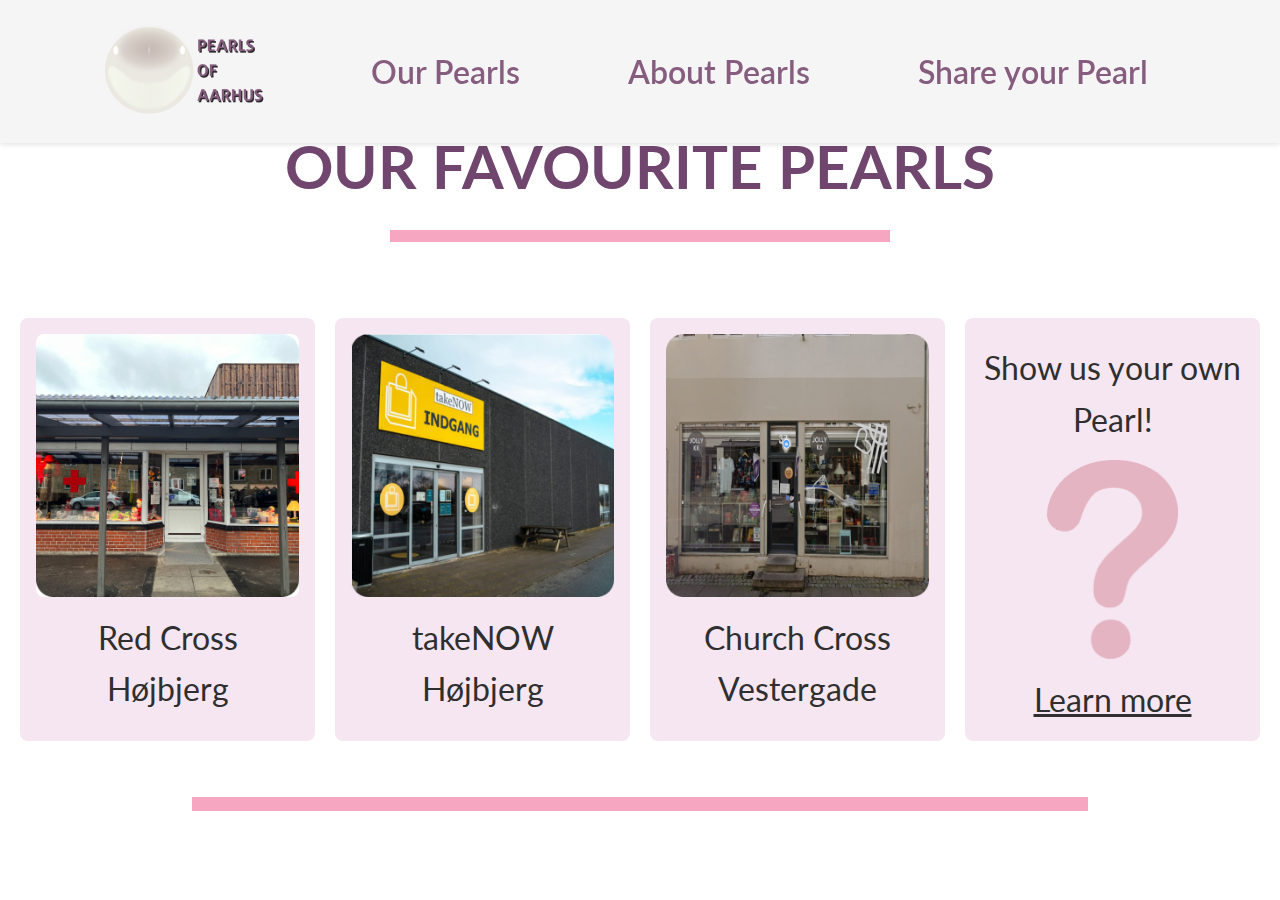
==== ourPearls.html @ 92d8c457 "first commit" ====
<!DOCTYPE html>
<html lang="en">
<head>
    <meta charset="UTF-8">
    <meta name="viewport" content="width=device-width, initial-scale=1.0">
    <title>Our Pearls</title>
    <link rel="stylesheet" href="css/style.css">
</head>
<body>
    <header class="navigation-container">
        <div class="logo">             
             <a href="index.html">
                <img src="images/logo.png" alt="Logo of Pearls of Aarhus" >
            </a>
        </div>
        <nav class="nav-links">
            <a href="ourPearls.html" >Our Pearls</a>
            <a href="aboutPearls.html" >About Pearls</a>
            <a href="sharePearl.html" >Share your Pearl</a>
        </nav>
    </header>

    <main>
    <div class="title"> <h2>OUR FAVOURITE PEARLS </h2> </div>
    <div class="underline-small"></div>
    
        
        <div class="favorite-pearls">
            <div class="pearls-grid">
                <a href="shop1.html" class="pearl">
                    <img src="/images/pearl1.jpg" alt="Red Cross Højbjerg">
                    <p>Red Cross Højbjerg</p>
                </a>
                <a href="shop2.html" class="pearl">
                    <img src="images/pearl2.jpg" alt="takeNOW Højbjerg">
                    <p>takeNOW Højbjerg</p>
                </a>
                <a href="shop3.html" class="pearl">
                    <img src="images/pearl3.jpg" alt="Church Cross Vestergade">
                    <p>Church Cross Vestergade</p>
                </a>
                <div class="pearl special-pearl">
                    <p>Show us your own Pearl!</p>
                    <img src="images/specialPearl.png" alt="exclamation mark">
                    <a href="sharePearl.html">Learn more</a>
                </div>
            </div>
        </div>
   

    
    <div class="underline-large"></div>
</main>      
</body>
</html>
---- css/style.css ----
@import url('https://fonts.googleapis.com/css2?family=Lato:wght@400;700&display=swap');
@import url('https://fonts.googleapis.com/css2?family=Istok+Web:wght@400;700&display=swap');

* {
    margin: 0;
    padding: 0;
    box-sizing: border-box;
    font-family: 'Lato', 'Istok Web', sans-serif;
}

body {
    margin: 0;
    font-family: 'Istok Web', sans-serif;
    line-height: 1.6;
    color: #333;
    padding-top: 80px; /* Adjust based on the height of your header */
}

/* ----------------------------------------------------- HEADER ELEMENTS START ------------------------------------------------------------------ */
.navigation-container {
    display: flex;
    justify-content: space-between;
    align-items: center;
    padding: 16px 32px;
    background-color: #F5F5F5;
    font-family: 'Lato', sans-serif;
    color: #865D7F;
    font-size: 32px;
    font-style: normal;
    font-weight: 600;
    line-height: normal;
    position: fixed;
    top: 0;
    width: 100%;
    z-index: 1000; /* Ensure it stays on top of other elements */
    box-shadow: 0 2px 5px rgba(0, 0, 0, 0.1); /* Optional: add a shadow for better visibility */
}

.nav-links a {
    text-decoration: none;
    color: inherit;
    font-size: 32px;
    margin-right: 100px;
    display: inline-block;
}

.nav-links a:hover {
    color: #BB96AC;
    text-decoration-line: underline;
    text-decoration-thickness: 5px;
}

.logo {
  margin-left: 6%;
}

/* ----------------------------------------------------- HEADER ELEMENTS END ------------------------------------------------------------------ */


/* ----------------------------------------------------- INDEX  START ----------------------------------------------------------------------------- */

.background-image {
    position: absolute;
    top: 0;
    left: 0;
    width: 100%;
    height: 100%;
    object-fit: cover;
    z-index: -1; /* Ensure the image is behind other content */
}

.main-page-information {
    max-width: 900px;
    margin-top: 10%;
    padding: 20px;
    border-radius: 8px;
    margin-left: 10%;

}

.main-page-information h1 {
    color: #FBFBFB;
    font-family: 'Lato', sans-serif;
    font-size: 48px;
    font-style: normal;
    font-weight: 400;
    line-height: normal;
    text-transform: uppercase;
    text-align: left;
}

.underline {
    width: 372px;
    height: 12px;
    background: #F6A6C1;
    margin-left: 0px;
    margin-top: 16px;
    margin-bottom: 16px;
}

.main-page-information p {
    color: #FBFBFB;
    font-family: 'Istok Web', sans-serif;
    font-size: 32px;
    font-style: normal;
    font-weight: 400;
    line-height: normal;
    letter-spacing: 1.6px;
}

.button {
    text-decoration: none;
    color: #F6A6C1;
    padding: 10px 30px;
    display: inline-block;
    margin-top: 20px;
    transition: 0.3s;
    border-radius: 100px;
    border: 5px solid #F6A6C1;
    font-family: 'Lato', sans-serif;
    font-size: 32px;
}

.button:hover {
    background: #F6A6C1;
    color:  #70466E;
}

/* ----------------------------------------------------- INDEX  END ------------------------------------------------------------------- */


/* ---------------------------------------------------------- ABOUT PEARLS START  ----------------------------------------------------- */

.title {
    font-size: 40px;
    color: #70466E;
    font-family: 'Lato', sans-serif;
    text-align: center;
    margin-top: 3%;
}

.box-container {
    display: flex;
    justify-content: center;
    gap: 20px;
    flex-wrap: wrap;
    margin-bottom: 40px;
}

.box {
    width: 250px;
    padding: 20px;
    border-radius: 10px;
    text-align: center;
}

.box img {
    max-width: 100%;
    height: auto;
    border-radius: 10px;
}

.box p {
    margin-top: 10px;
    font-size: 1rem;
}

.arrow {
    max-width: 10%; /* Adjust the width of the divider image */
    max-height: fit-content;
    margin: 6% 1%; /* Add spacing above and below the divider */
}

/* ---------------------------------------------------------- ABOUT PEARLS END  ----------------------------------------------------- */

/* ---------------------------------------------------------- SHARE PEARL START ----------------------------------------------------- */

.share-your-pearls {
    text-align: center;
    margin: 0 auto;
    max-width: 966px; /* Restrict width */
    padding: 20px; /* Add padding for spacing */
}

.share-your-pearls .content {
    display: flex;
    flex-direction: column; /* Stack the cards vertically */
    gap: 20px; /* Add space between cards */
    align-items: center; /* Center-align the cards */
}

.card {
    display: flex;
    flex-direction: row; /* Side-by-side layout for image and text */
    background-color: #E7CEE3;
    width: 966px; /* Fixed width */
    height: 437px; /* Fixed height */
    border-radius: 10px;
    box-shadow: 0 4px 6px rgba(0, 0, 0, 0.1);
    flex-shrink: 0; /* Prevent shrinking */
    overflow: hidden; /* Handle overflow content */
}

.card img {
    width: 50%; /* Restrict the image to half the card's width */
    height: auto;
    object-fit: cover; /* Keep proportions intact */
    border-radius: 10px 0 0 10px; /* Round the left corners */
}

.card .text {
    width: 50%; /* Restrict the text to half the card's width */
    padding: 20px;
    text-align: left; /* Align text to the left */
    display: flex;
    flex-direction: column; /* Stack text content vertically */
    justify-content: center; /* Center-align text within the box */
}

.card .text h2 {
    color: #8E44AD;
    margin-bottom: 10px;
    font-size: 32px;
}

.card .text p,
.card .text ul {
    font-size: 18px;
    line-height: 1.5;
    font-family: 'Istok Web', sans-serif;
}

.card .text ul {
    padding-left: 20px; /* Add indentation for list items */
    list-style-type: disc; /* Bullet points */
    font-family: 'Istok Web', sans-serif;
    font-size: 20px;
    font-style: italic;
}

.card-email-card {
    display: flex;
    flex-direction: column; /* Stack the cards vertically */
    gap: 20px; /* Add space between cards */
    align-items: center; /* Center-align the cards */
    background-color: #E7CEE3;
}

.email-card {
    background-color: #E7CEE3; /* Soft pink background */
    width: 966px; /* Match width of the other cards */
    padding: 20px; /* Add padding for spacing */
    text-align: center; /* Center-align text */
    border-radius: 10px; /* Rounded corners */
    box-shadow: 0px 4px 6px rgba(0, 0, 0, 0.1); /* Light shadow for depth */
    margin: 20px 0; /* Add space above */
}

.email-box {
    background-color: #fff; /* White background for the email link */
    padding: 10px; /* Add padding inside the box */
    border-radius: 5px; /* Slight rounding */
    box-shadow: 0 0 10px rgba(0, 0, 0, 0.1); /* Subtle shadow */
    margin: 10px 0; /* Space around the box */
}

.email-box a {
    color: #865D7F;
    font-family: 'Inter', sans-serif;
    font-size: 40px;
    font-style: italic;
    font-weight: 100;
    line-height: normal;
    text-decoration: none;
}

.card-email-card p {
    color: #8E44AD;
    text-align: center;
    font-family: 'Lato', sans-serif;
    font-size: 32px;
    font-style: normal;
    font-weight: 400;
    line-height: normal;
}

.card-email-card h2 {
    color: #8E44AD;
    text-align: center;
    font-family: 'Lato', sans-serif;
    font-size: 40px;
    font-weight: 500;
    line-height: normal;
}

/* ---------------------------------------------------------- SHARE PEARL END ----------------------------------------------------- */

/* ----------------------------------------------------- OUR PEARLS  START ---------------------------------------------------- */
.favorite-pearls {
    padding: 40px 20px;
    text-align: center;
}

.favorite-pearls h2 {
    font-size: 40px;
    color: #70466E;
    font-family: 'Lato', sans-serif;
}

.pearls-grid {
    display: grid;
    grid-template-columns: repeat(4, 1fr);
    gap: 20px;
    margin-top: 20px;
}

.pearl {
    text-decoration: none; /* Remove underline from links */
    color: inherit; /* Inherit text color */
    display: block; /* Make the entire pearl clickable */
    text-align: center;
    background: #F6E6F1;
    padding: 16px;
    border-radius: 8px;
    transition: 0.3s;
}

.pearl img {
    width: 100%;
    height: auto;
    border-radius: 8px;
}

.pearl p {
    font-family: 'Lato', sans-serif;
    font-size: 32px;
    color: #2F2F2F;
    margin-top: 8px;
}

.pearl:hover {
    transform: scale(1.05);
}

.special-pearl {
    display: flex;
    flex-direction: column;
    justify-content: center;
    align-items: center;
    background: #F6E6F1;
}

.special-pearl p {
    color: #2F2F2F;
    font-size: 32px;
    margin-bottom: 15px;
}

.special-pearl img {
    width: 50%; /* Decreased image width */
    height: auto;
    border-radius: 8px;
}

.special-pearl a {
    text-decoration: underline;
    color: #2F2F2F;
    margin-top: 15px;
    font-size: 32px;
}

/* ----------------------------------------------------- OUR PEARLS  END ---------------------------------------------------- */

/* ----------------------------------------------------- SHOPS SECTIONS  START ---------------------------------------------------- */
.shop-info {
    display: flex;
    flex-wrap: wrap;
    gap: 20px;
    margin: 20px 0;
    align-items: flex-start;
    margin-top: 5%;
}


.shop-info-text {
    flex: 1;
    min-width: 300px;
    order: 2; /* Ensure the text is on the right side */
    color: #865D7F;
}

.shop-info-text p {
    color: #313131;
    font-family: 'Istok Web', sans-serif;
    font-size: 18px;
    font-style: normal;
    font-weight: 400;
    line-height: normal;
}

.shop-info-text strong {
    color: #865D7F;
    font-family: 'Istok Web', sans-serif;
    font-size: 24px;
    font-style: normal;
    font-weight: 400;
    line-height: normal;
}

.shop-info-image {
    flex: 1;
    min-width: 300px;
    position: relative;
    order: 1; /* Ensure the image is on the left side */
}

.shop-info img {
    width: 100%;
    border-radius: 10px;
}


.shop-info-box {
    box-shadow: 0 3px 6px #00000029;
    padding: 35px 40px;
    box-sizing: border-box;
    margin: 0 50px;
    transform: translateY(-40%);
    background-color: #fefefe;
    border: 5px solid #E4B4C2;
    text-align: center;
}

.shop-info-box strong {
    color: #865D7F;
    font-family: 'Istok Web', sans-serif;
    font-size: 24px;
    font-style: normal;
    font-weight: 700;
    line-height: normal;
}

.shop-info-box p {
    color: #2F2F2F;
    font-family: 'Istok Web', sans-serif;
    font-size: 20px;
    font-style: normal;
    font-weight: 700;
    line-height: normal;
}

.shop-info-box a {
    color: #E4B4C2;
    font-family: 'Istok Web', sans-serif;
    font-size: 20px;
    font-style: normal;
    font-weight: 400;
    line-height: normal;
    text-decoration-line: underline;
    text-decoration-style: solid;
    text-decoration-skip-ink: auto;
    text-decoration-thickness: auto;
    text-underline-offset: auto;
    word-wrap: break-word; /* Ensure long words break to fit the container */
    overflow-wrap: break-word; /* Ensure long words break to fit the container */
}

.map-gallery-container {
    display: flex;
    gap: 20px;
    margin: 20px 10px;
}

.mapstyle, .gallery {
    flex: 1;
    height: 500px; /* Ensure both elements have the same height */
    margin-top: 10px;
}

.mapstyle {
    width: 100%; /* Ensure the map takes up the full width of its container */
    border-radius: 10px;
    margin-left: 50px;
}

.gallery {
    text-align: center;
}

.gallery h2 {
    background: #E4B4C2; /* Set the background color */
    padding: 10px 20px; /* Add padding for spacing inside the box */
    display: inline-block; /* Ensure the box fits the content */
    color: #70466E; /* Adjust text color if needed */
    font-family: 'Lato', sans-serif;
    font-size: 40px;
    text-align: center;
}

.preview {
    height: 100%; /* Ensure the preview takes up the full height of its container */
}

.preview img {
    width: 100%;
    height: 100%;
    border-radius: 10px;
    object-fit: cover; /* Ensure the image covers the entire preview area */
}

.how-to-get-there {
    background: #E4B4C2; /* Set the background color */
    padding: 10px 20px; /* Add padding for spacing inside the box */
    border-radius: 8px; /* Optional: add rounded corners */
    display: inline-block; /* Ensure the box fits the content */
    color: #70466E; /* Adjust text color if needed */
    font-family: 'Lato', sans-serif;
    font-size: 40px;
    text-align: center;
    margin: 20px 50px; /* Add margin for spacing */
}

.preview {
    margin-bottom: 20px;
    margin-top: 20px;
}

.preview img {
    width: 700px;
    height: 500px;
}

.carousel {
    display: flex;
    justify-content: center;
    gap: 10px;
    padding-bottom: 100px;
}

.carousel-img {
    width: 100px; /* Adjust the width to make the images smaller */
    height: 100px; /* Adjust the height to make the images smaller */
    border-radius: 10px;
    cursor: pointer;
    transition: transform 0.3s;
}

.carousel-img:hover {
    transform: scale(1.1);
}

.share-text {
    color: #2F2F2F;
    text-align: center;
    font-family: 'Lato', sans-serif;
    font-size: 32px;
    font-style: normal;
    font-weight: 800;
    line-height: normal;
    margin-top: 20px;
    position: fixed; /* Fix the position at the bottom */
    bottom: 0px; /* Align to the bottom of the viewport */
    width: 100%; /* Ensure it spans the full width */
    background-color: #fff; /* Optional: background color to make it stand out */
    padding: 10px 0; /* Optional: padding for spacing */
    box-shadow: 0 -2px 5px rgba(0, 0, 0, 0.1); /* Optional: shadow for better visibility */
    z-index: 1001; /* Ensure it stays on top of other elements */
}

.share-text a {
    color: #865D7F;
    font-family: 'Lato', sans-serif;
    font-size: 32px;
    font-style: normal;
    font-weight: 800;
    text-decoration-line: underline;
    text-decoration-style: solid;
    text-decoration-skip-ink: auto;
    text-decoration-thickness: auto;
    text-underline-offset: auto;
}

/* -----------------------------------------------------  UNDERLINES ---------------------------------------------------- */

.underline-small {
    width: 40%; /* Relatywna szerokość dla małego paska */
    max-width: 500px; /* Maksymalna szerokość */
    height: 12px; /* Zmniejszona wysokość */
    background: #F6A6C1;
    margin: 16px auto;
}

.underline-large {
    width: 70%; /* Relatywna szerokość dla dużego paska */
    max-width: 900px; /* Maksymalna szerokość */
    height: 14px; /* Zmniejszona wysokość */
    background: #F6A6C1;
    margin: 16px auto;
}


/* -----------------------------------------------------  RESPONSIVE DESIGN ---------------------------------------------------- */

/* For tablets and smaller desktops */
@media (max-width: 1024px) {
    .navigation-container {
        padding: 16px 20px;
    }

    .nav-links a {
        font-size: 28px;
        margin-right: 50px;
    }

    .main-page-information h1 {
        font-size: 40px;
    }

    .main-page-information p {
        font-size: 28px;
    }

    .button {
        font-size: 28px;
    }

    .title {
        font-size: 36px;
    }

    .box-container {
        gap: 15px;
    }

    .box {
        width: 200px;
    }

    .card {
        width: 90%;
        height: auto;
        flex-direction: column;
    }

    .card img {
        width: 100%;
        border-radius: 10px 10px 0 0;
    }

    .card .text {
        width: 100%;
        padding: 15px;
    }

    .card .text h2 {
        font-size: 28px;
    }

    .card .text p,
    .card .text ul {
        font-size: 16px;
    }

    .email-card {
        width: 90%;
    }

    .email-box a {
        font-size: 32px;
    }

    .pearls-grid {
        grid-template-columns: repeat(3, 1fr);
    }

    .pearl p {
        font-size: 28px;
    }

    .shop-info {
        flex-direction: column;
    }

    .shop-info-text {
        order: 1;
    }

    .shop-info-image {
        order: 2;
    }

    .map-gallery-container {
        flex-direction: column;
    }

    .mapstyle, .gallery {
        height: auto;
    }

    .preview img {
        width: 100%;
        height: auto;
    }

    .carousel-img {
        width: 80px;
        height: 80px;
    }

    .share-text {
        font-size: 28px;
    }
}

/* For mobile phones */
@media (max-width: 768px) {
    .navigation-container {
        padding: 12px 16px;
    }

    .nav-links a {
        font-size: 24px;
        margin-right: 30px;
    }

    .main-page-information {
        margin: 0 20px;
        margin-top: 80px;
    }

    .main-page-information h1 {
        font-size: 32px;
    }

    .main-page-information p {
        font-size: 24px;
    }

    .button {
        font-size: 24px;
    }

    .title {
        font-size: 32px;
    }

    .box-container {
        gap: 10px;
    }

    .box {
        width: 150px;
    }

    .card {
        width: 100%;
    }

    .card .text h2 {
        font-size: 24px;
    }

    .card .text p,
    .card .text ul {
        font-size: 14px;
    }

    .email-box a {
        font-size: 28px;
    }

    .pearls-grid {
        grid-template-columns: repeat(2, 1fr);
    }

    .pearl p {
        font-size: 24px;
    }

    .special-pearl p {
        font-size: 24px;
    }

    .special-pearl a {
        font-size: 24px;
    }

    .shop-info-box {
        margin: 0 20px;
        transform: translateY(-20%);
    }

    .shop-info-box strong {
        font-size: 20px;
    }

    .shop-info-box p {
        font-size: 16px;
    }

    .shop-info-box a {
        font-size: 16px;
    }

    .map-gallery-container {
        flex-direction: column;
    }

    .mapstyle, .gallery {
        height: auto;
    }

    .preview img {
        width: 100%;
        height: auto;
    }

    .carousel-img {
        width: 60px;
        height: 60px;
    }

    .share-text {
        font-size: 24px;
    }
}

/* For very small mobile phones */
@media (max-width: 480px) {
    .navigation-container {
        padding: 10px 12px;
    }

    .nav-links a {
        font-size: 20px;
        margin-right: 20px;
    }

    .main-page-information h1 {
        font-size: 28px;
    }

    .main-page-information p {
        font-size: 20px;
    }

    .button {
        font-size: 20px;
    }

    .title {
        font-size: 28px;
    }

    .box-container {
        gap: 5px;
    }

    .box {
        width: 120px;
    }

    .card .text h2 {
        font-size: 20px;
    }

    .card .text p,
    .card .text ul {
        font-size: 12px;
    }

    .email-box a {
        font-size: 24px;
    }

    .pearls-grid {
        grid-template-columns: repeat(1, 1fr);
    }

    .pearl p {
        font-size: 20px;
    }

    .special-pearl p {
        font-size: 20px;
    }

    .special-pearl a {
        font-size: 20px;
    }

    .shop-info-box {
        margin: 0 10px;
        transform: translateY(-10%);
    }

    .shop-info-box strong {
        font-size: 18px;
    }

    .shop-info-box p {
        font-size: 14px;
    }

    .shop-info-box a {
        font-size: 14px;
    }

    .carousel-img {
        width: 50px;
        height: 50px;
    }

    .share-text {
        font-size: 20px;
    }
}
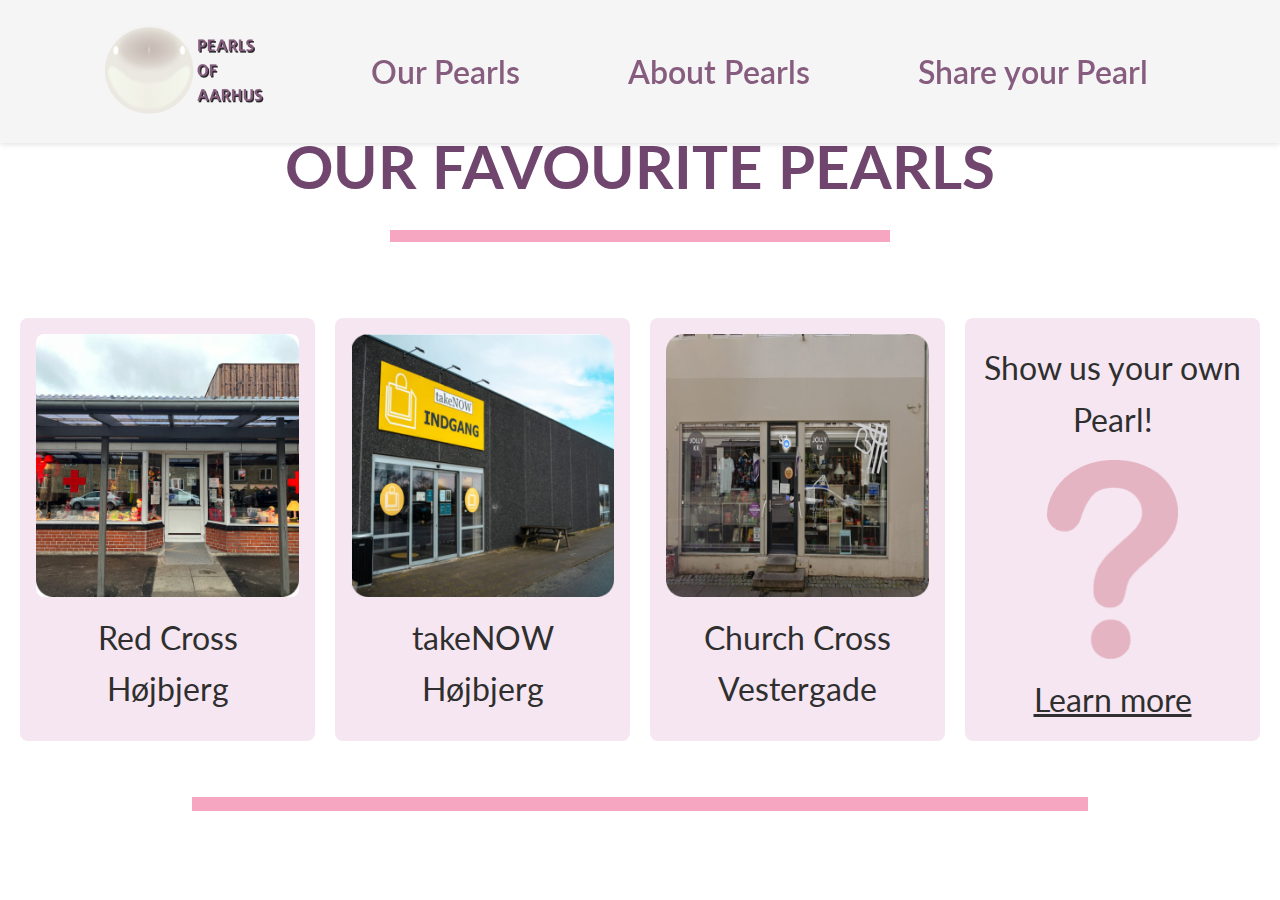
==== commit 3613e371: "fix a bug and optimalize a photoes" ====
--- a/ourPearls.html
+++ b/ourPearls.html
@@ -28,7 +28,7 @@
         <div class="favorite-pearls">
             <div class="pearls-grid">
                 <a href="shop1.html" class="pearl">
-                    <img src="/images/pearl1.jpg" alt="Red Cross Højbjerg">
+                    <img src="images/pearl1.jpg" alt="Red Cross Højbjerg">
                     <p>Red Cross Højbjerg</p>
                 </a>
                 <a href="shop2.html" class="pearl">
